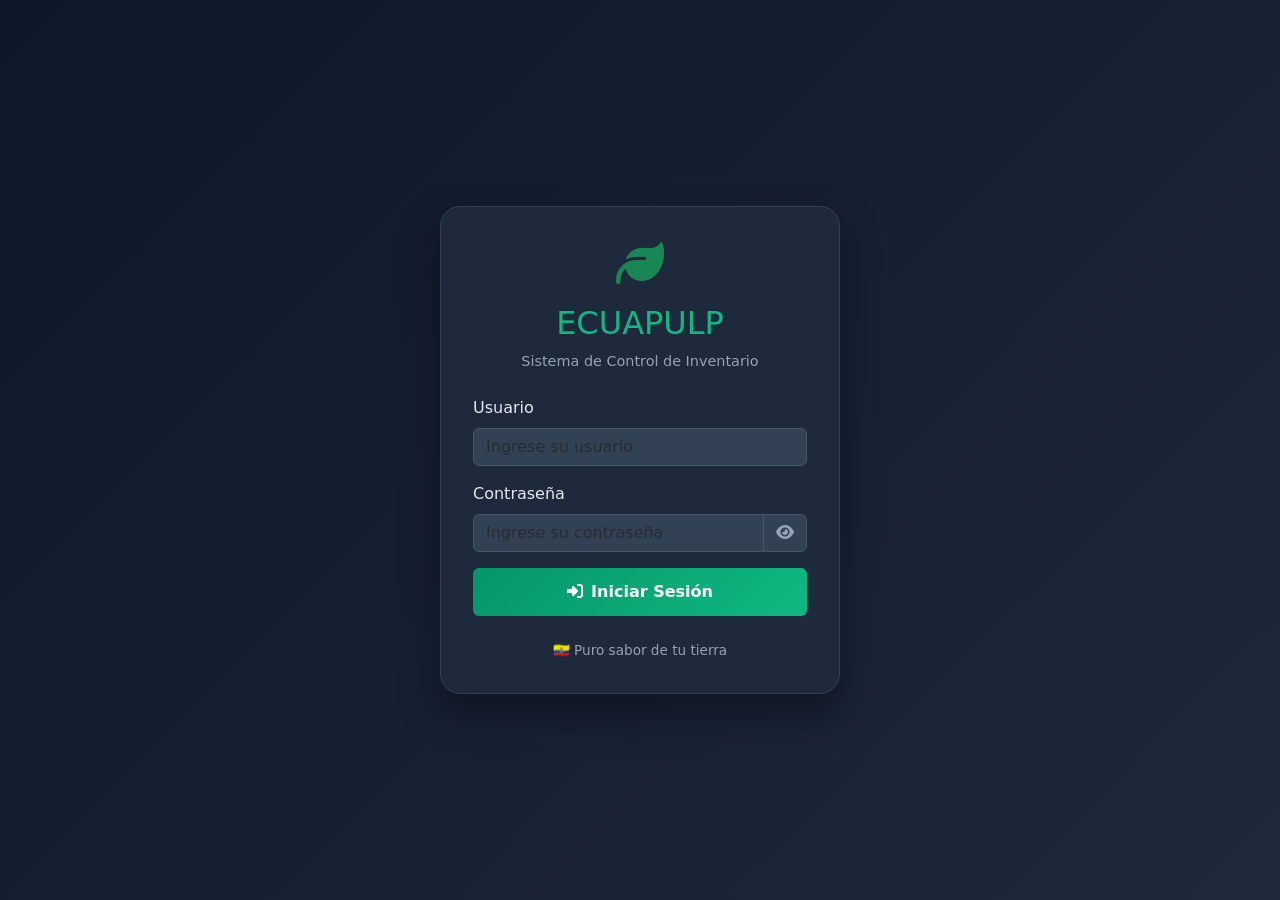
==== frontend/login.html @ 00db0bd8 "Sistema completo con administración de usuarios y login local" ====
<!DOCTYPE html>
<html lang="es">
<head>
    <meta charset="UTF-8">
    <meta name="viewport" content="width=device-width, initial-scale=1.0">
    <title>ECUAPULP - Iniciar Sesión</title>
    <link href="https://cdn.jsdelivr.net/npm/bootstrap@5.3.0/dist/css/bootstrap.min.css" rel="stylesheet">
    <link rel="stylesheet" href="https://cdnjs.cloudflare.com/ajax/libs/font-awesome/6.4.0/css/all.min.css">
    <style>
        body {
            background: linear-gradient(135deg, #0f172a 0%, #1e293b 100%);
            min-height: 100vh;
            display: flex;
            align-items: center;
            justify-content: center;
        }
        .login-card {
            background: #1e293b;
            border-radius: 20px;
            box-shadow: 0 20px 40px rgba(0,0,0,0.4);
            padding: 2rem;
            width: 100%;
            max-width: 400px;
            border: 1px solid #334155;
        }
        .login-card h2 {
            color: #10b981;
            text-align: center;
            margin-bottom: 0.5rem;
        }
        .login-card .subtitle {
            color: #94a3b8;
            text-align: center;
            margin-bottom: 1.5rem;
            font-size: 0.9rem;
        }
        .login-card .form-control {
            background: #334155;
            border: 1px solid #475569;
            color: white;
        }
        .login-card .form-control:focus {
            background: #334155;
            border-color: #10b981;
            box-shadow: 0 0 0 3px rgba(16,185,129,0.2);
            color: white;
        }
        .login-card .form-label {
            color: #e2e8f0;
        }
        .login-card .btn-success {
            background: linear-gradient(135deg, #059669 0%, #10b981 100%);
            border: none;
            width: 100%;
            padding: 0.75rem;
            font-weight: 600;
            color: white;
        }
        .login-card .btn-success:hover {
            transform: translateY(-2px);
            box-shadow: 0 4px 12px rgba(16,185,129,0.4);
        }
        .input-group .btn-outline-secondary {
            background: #334155;
            border-color: #475569;
            color: #94a3b8;
        }
        .input-group .btn-outline-secondary:hover {
            background: #475569;
            border-color: #10b981;
            color: #10b981;
        }
        .slogan {
            text-align: center;
            margin-top: 1.5rem;
            color: #94a3b8;
            font-size: 0.85rem;
        }
        .alert {
            margin-top: 1rem;
        }
    </style>
</head>
<body>
    <div class="login-card">
        <div class="text-center mb-3">
            <i class="fas fa-leaf fa-3x text-success"></i>
        </div>
        <h2>ECUAPULP</h2>
        <div class="subtitle">Sistema de Control de Inventario</div>
        
        <form id="loginForm">
            <div class="mb-3">
                <label class="form-label">Usuario</label>
                <input type="text" class="form-control" id="username" placeholder="Ingrese su usuario" required>
            </div>
            <div class="mb-3">
                <label class="form-label">Contraseña</label>
                <div class="input-group">
                    <input type="password" class="form-control" id="password" placeholder="Ingrese su contraseña" required>
                    <button class="btn btn-outline-secondary" type="button" id="togglePassword">
                        <i class="fas fa-eye" id="eyeIcon"></i>
                    </button>
                </div>
            </div>
            <button type="submit" class="btn btn-success">
                <i class="fas fa-sign-in-alt me-2"></i>Iniciar Sesión
            </button>
        </form>
        
        <div id="alerta" class="alert alert-danger d-none mt-3"></div>
        
        <div class="slogan">
            🇪🇨 Puro sabor de tu tierra
        </div>
    </div>

    <script>
        // Mostrar/ocultar contraseña
        const togglePassword = document.getElementById('togglePassword');
        const passwordInput = document.getElementById('password');
        const eyeIcon = document.getElementById('eyeIcon');
        
        if (togglePassword) {
            togglePassword.addEventListener('click', function() {
                const type = passwordInput.getAttribute('type') === 'password' ? 'text' : 'password';
                passwordInput.setAttribute('type', type);
                
                if (type === 'text') {
                    eyeIcon.classList.remove('fa-eye');
                    eyeIcon.classList.add('fa-eye-slash');
                } else {
                    eyeIcon.classList.remove('fa-eye-slash');
                    eyeIcon.classList.add('fa-eye');
                }
            });
        }
        
        // Login
        document.getElementById('loginForm').addEventListener('submit', async function(e) {
            e.preventDefault();
            
            const username = document.getElementById('username').value;
            const password = document.getElementById('password').value;
            const alerta = document.getElementById('alerta');
            
            try {
                const response = await fetch('/login', {
                    method: 'POST',
                    headers: { 'Content-Type': 'application/json' },
                    body: JSON.stringify({ username, password })
                });
                
                const data = await response.json();
                
                if (response.ok) {
                    localStorage.setItem('token', data.token);
                    localStorage.setItem('usuario', JSON.stringify(data.usuario));
                    window.location.href = '/frontend/index.html';
                } else {
                    alerta.textContent = data.error || 'Error de autenticación';
                    alerta.classList.remove('d-none');
                }
            } catch (error) {
                alerta.textContent = 'Error de conexión';
                alerta.classList.remove('d-none');
            }
        });
    </script>
</body>
</html>
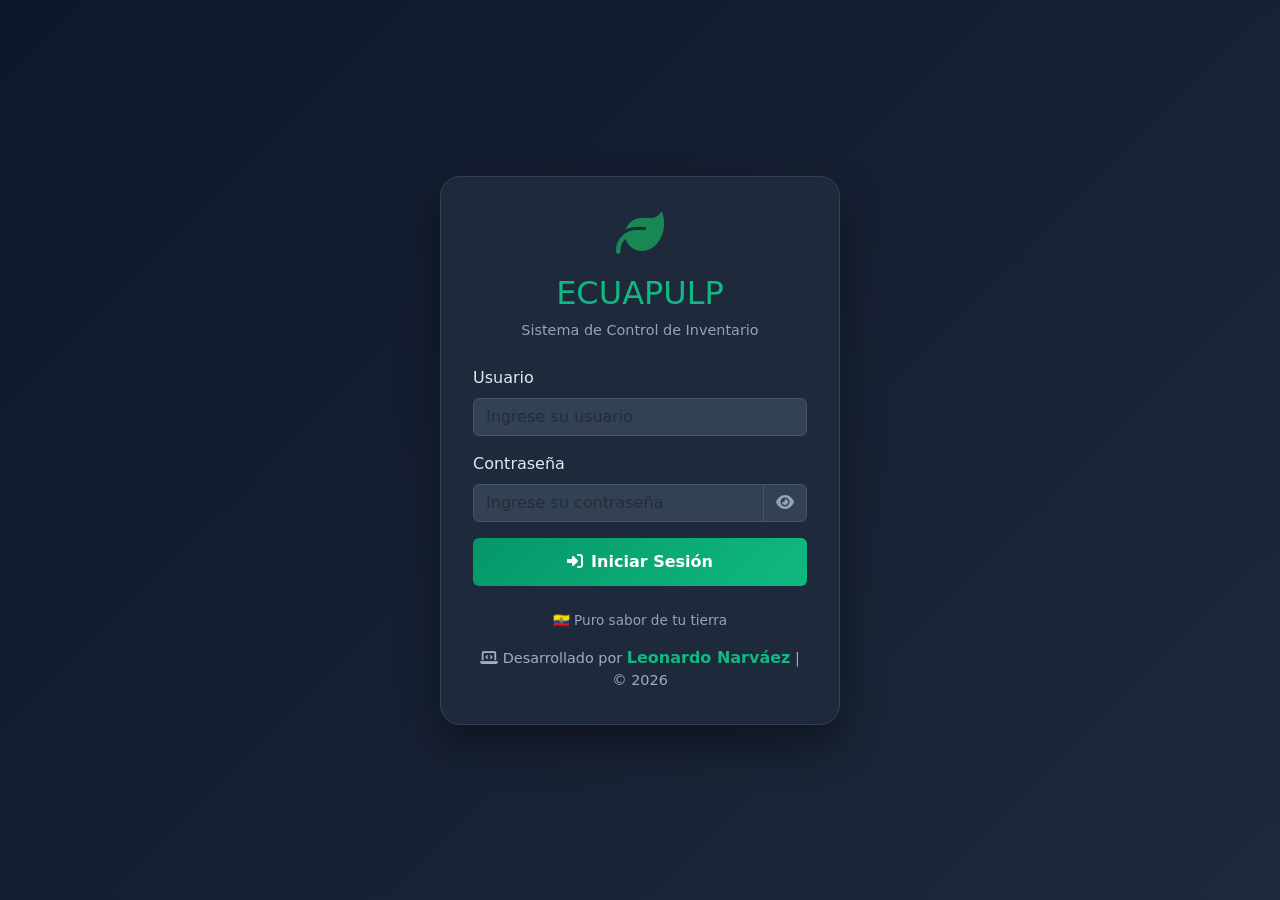
==== commit 2ec504de: "Actualización: corrección de edición de usuarios y mejoras" ====
--- a/frontend/login.html
+++ b/frontend/login.html
@@ -113,6 +113,9 @@
         <div class="slogan">
             🇪🇨 Puro sabor de tu tierra
         </div>
+        <div class="text-center mt-3" style="font-size: 0.9rem; color: #a0aec0;">
+            <i class="fas fa-laptop-code"></i> Desarrollado por <strong style="font-size: 1rem; color: #10b981;">Leonardo Narváez</strong> | © 2026
+        </div>
     </div>
 
     <script>
